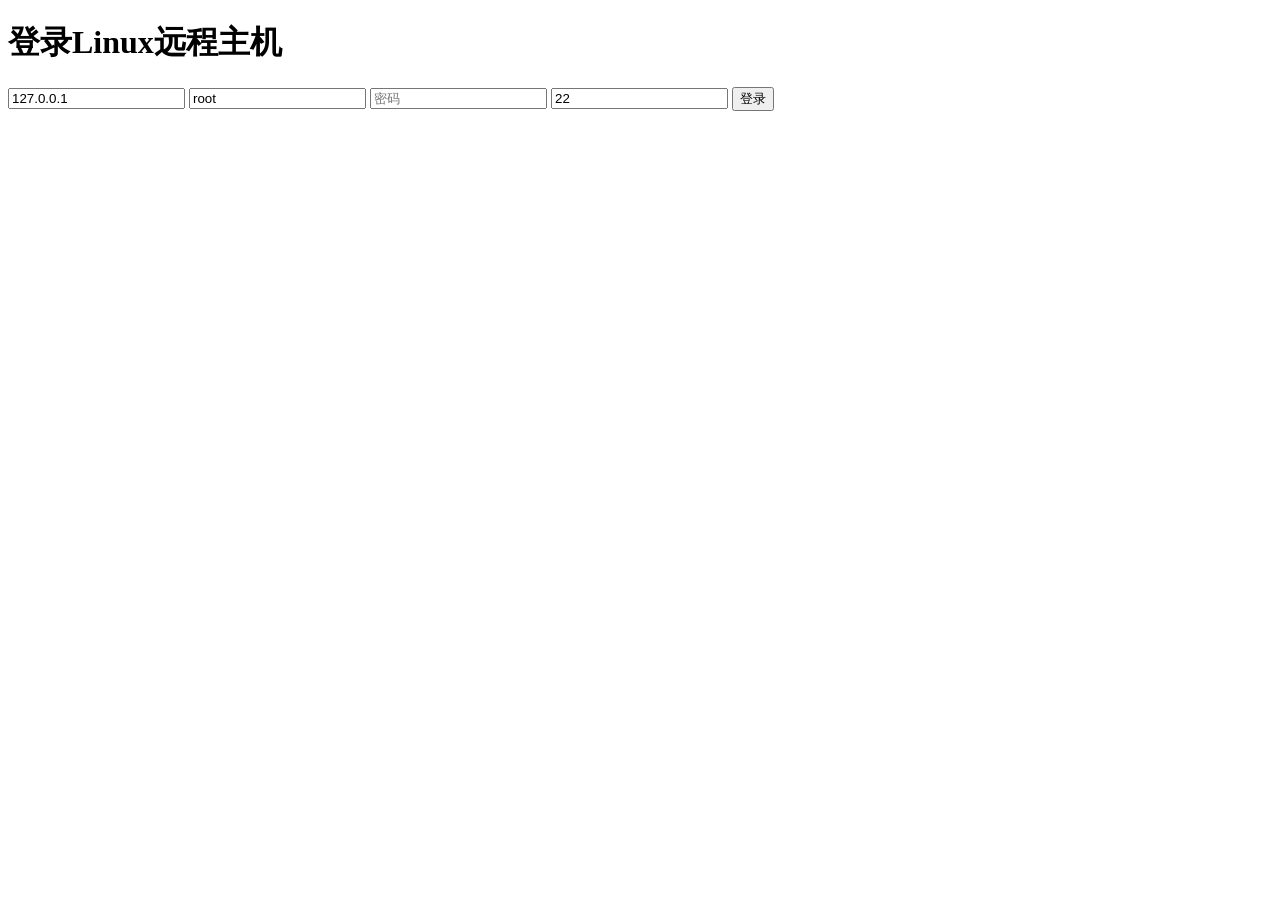
==== src/main/resources/templates/index.html @ 9cca9f20 "Initial commit" ====
<!DOCTYPE html>
<html lang="en" xmlns:th="http://www.thymeleaf.org">
<head>
    <meta charset="UTF-8">
    <meta http-equiv="Content-Type" content="text/html;charset=UTF-8"/>
    <meta name="viewport" content="width=device-width, initial-scale=1.0, maximum-scale=1.0, user-scalable=no">
    <title>web shell 登录Linux远程主机</title>
    <link rel="shortcut icon" th:href="@{/static/img/favicon.ico}"/>
    <link rel="stylesheet" th:href="@{/static/css/xterm.css}"/>
    <link rel="stylesheet" th:href="@{/static/css/webShell.css}"/>
    <script type="text/javascript" th:src="@{/static/js/xterm.js}"></script>
    <script type="text/javascript" th:src="@{/static/js/jquery-3.5.1.min.js}"></script>
    <script type="text/javascript" th:src="@{/static/js/web-socket.js}"></script>
    <script type="text/javascript" th:src="@{/static/js/crypto-js.min.js}"></script>
    <script type="text/javascript" th:src="@{/static/js/web-shell.js}"></script>
</head>
<body>

<div id="login" class="login">
    <h1>登录Linux远程主机</h1>
    <form action="#" onsubmit="login()">
        <input type="text" id="host" required="required" placeholder="主机IP" value="127.0.0.1"/>
        <input type="text" id="username" value="root" required="required" placeholder="用户名"/>
        <input type="password" id="password" required="required" placeholder="密码"/>
        <input type="text" id="port" value="22" required="required" placeholder="端口"/>
        <button class="button" type="submit">登录</button>
    </form>

</div>
<div id="menu" class="menu" style="display: none">
    <label>菜单</label>
    <div onclick="loginSftp()">SFTP</div>
</div>
<div id="terminal" class="indexContainer"></div>
</body>
<script>
    // 解决第一次登录成功也跳转回登录问题
    $(document).ready(function () {
      let url = window.location.href;
      if (!url.endsWith("/?#")) {
        window.location.href = url + "?#";
      }
      let num1 = Math.round(Math.random() * 360);
      let num2 = Math.round(Math.random() * 360);
      $('body').css({background: 'linear-gradient(to left bottom, hsl(' + num1 + ', 100%, 85%) 0%,hsl(' + num2 + ', 100%, 85%) 100%)'})
    })
    // 获取容器宽高/字号大小，定义行数和列数
    let rows = document.querySelector(".indexContainer").offsetHeight / 16 - 5;
    let cols = document.querySelector(".indexContainer").offsetWidth / 9;
    let term = new Terminal({
      rendererType: "canvas", //渲染类型
      pid: 1,
      name: 'terminal',
      rows: parseInt(rows), //行数
      cols: parseInt(cols),
      convertEol: true, //启用时，光标将设置为下一行的开头
      scrollback: 500,//终端中的回滚量
      disableStdin: false, //是否应禁用输入。
      cursorStyle: 'underline', //光标样式
      cursorBlink: true, //光标闪烁
      tabStopWidth: 8, //制表宽度
      screenKeys: true, //Xterm下的快捷键
      theme: {
        foreground: '#58a6ff', //字体,LightGreen,Orange,SlateBlue,Magenta Purple Red Violet White Yellow
        background: '#2B2B2B', //背景色
        // foreground: "#7e9192", //字体
        // background: "#002833", //背景色
        cursor: "Orange", //设置光标
        lineHeight: 16
      }
    });

    term.write('Hello from \x1B[1;3;31mxterm.js\x1B[0m $ ')
    // 换行并输入起始符“$”
    term.prompt = () => {
      term.write("\r\n$ ");
    };

    let client = new WebSocketClient();

    /**
     * 执行连接操作
     * @param {Object} params 连接参数
     * @param {String} divId 显示控件id
     */
    function connect(params, divId) {
      term.open(document.getElementById(divId), true);
      //在页面上显示连接中...
      term.write('\r\nConnecting...');
      //执行连接操作
      client.connect({
        onError: function (error) {
          //连接失败回调
          term.write('Error: ' + error + '\r\n');
        },
        onConnect: function () {
          //连接主机
          client.send(params);
          $("#login").hide();
          $("#menu").show();
        },
        onClose: function () {
          //连接关闭回调
          term.write("\rconnection closed");
          $("#login").show();
        },
        onData: function (data) {
          //收到数据时回调
          term.write(data);
        }
      });
      term.onData(e => {
        //键盘输入时的回调函数
        client.sendClientData(e);
      })
    }

    let params = {
      operate: 'connect',
      host: '',//IP
      port: '22',//端口号
      username: '',//用户名
      password: ''//密码
    }
    // connect(params, 'terminal')

    let loginParams = {};

    function login() {
      let params = {
        operate: 'connect',
        host: $("#host").val(),//IP
        port: $("#port").val(),//端口号
        username: $("#username").val(),//用户名
        password: encrypt($("#password").val())//密码
      }
      loginParams = params;
      // 修改页面标签
      document.title += " " + params.host;
      connect(params, 'terminal')
    }

    // login()
    /** 连接SFTP服务 */
    function loginSftp() {
      loginParams.operate = 'sftp'
      window.open(window.location.href.replace('?#', 'sftp?params=' + encodeURIComponent(JSON.stringify(loginParams))))
    }

    let selection;
    //选中复制
    term.onSelectionChange(function () {
      if (term.hasSelection()) {
        selection = term.getSelection();
      }
    });
    term.attachCustomKeyEventHandler(function (ev) {
      //粘贴 ctrl+v
      if (ev.keyCode === 86 && ev.ctrlKey) {
        client.sendClientData("\x00" + selection);
        selection = "";
      }
    });

    // 内容全屏显示-窗口大小发生改变时
    function resizeScreen(size) {
      console.log("size", size);
      term.scrollToBottom();
      try {
        // fitAddon.fit();
        // 窗口大小改变时触发xterm的resize方法，向后端发送行列数，格式由后端决定
        term.onResize(size => {
          client.send({Op: "resize", Cols: cols, Rows: rows});
        });
      } catch (e) {
        console.log("e", e.message);
      }
    }

    window.addEventListener("resize", resizeScreen);
</script>
</html>
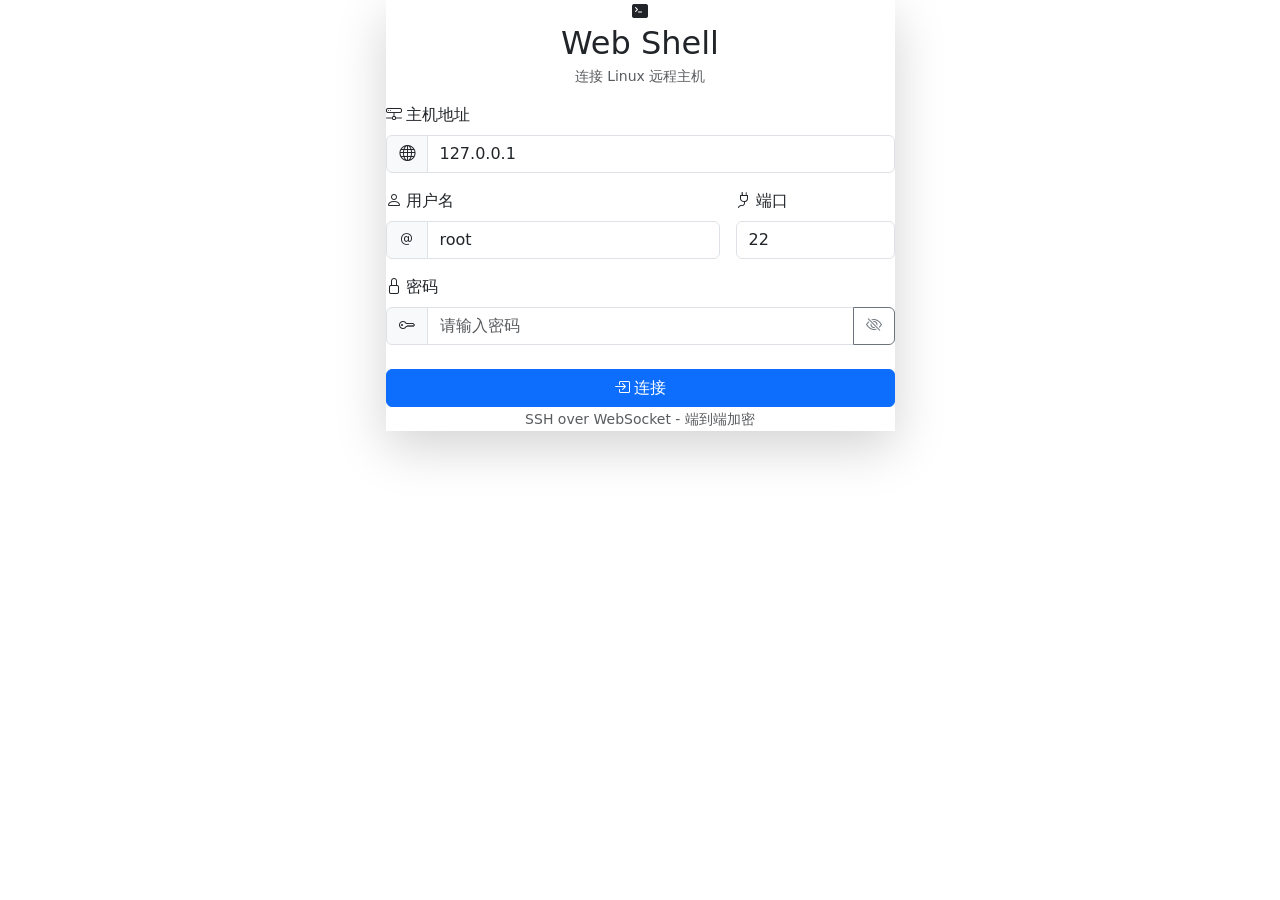
==== commit 2f76c3ce: "第二版样式使用Bootstrap" ====
--- a/src/main/resources/templates/index.html
+++ b/src/main/resources/templates/index.html
@@ -1,11 +1,13 @@
 <!DOCTYPE html>
-<html lang="en" xmlns:th="http://www.thymeleaf.org">
+<html lang="zh-CN" xmlns:th="http://www.thymeleaf.org">
 <head>
     <meta charset="UTF-8">
     <meta http-equiv="Content-Type" content="text/html;charset=UTF-8"/>
     <meta name="viewport" content="width=device-width, initial-scale=1.0, maximum-scale=1.0, user-scalable=no">
-    <title>web shell 登录Linux远程主机</title>
+    <title>Web Shell - Linux 远程终端</title>
     <link rel="shortcut icon" th:href="@{/static/img/favicon.ico}"/>
+    <link rel="stylesheet" href="https://cdn.jsdelivr.net/npm/bootstrap@5.3.3/dist/css/bootstrap.min.css">
+    <link rel="stylesheet" href="https://cdn.jsdelivr.net/npm/bootstrap-icons@1.11.3/font/bootstrap-icons.min.css">
     <link rel="stylesheet" th:href="@{/static/css/xterm.css}"/>
     <link rel="stylesheet" th:href="@{/static/css/webShell.css}"/>
     <script type="text/javascript" th:src="@{/static/js/xterm.js}"></script>
@@ -16,167 +18,229 @@
 </head>
 <body>
 
-<div id="login" class="login">
-    <h1>登录Linux远程主机</h1>
-    <form action="#" onsubmit="login()">
-        <input type="text" id="host" required="required" placeholder="主机IP" value="127.0.0.1"/>
-        <input type="text" id="username" value="root" required="required" placeholder="用户名"/>
-        <input type="password" id="password" required="required" placeholder="密码"/>
-        <input type="text" id="port" value="22" required="required" placeholder="端口"/>
-        <button class="button" type="submit">登录</button>
-    </form>
-
+<div id="login" class="login-overlay d-flex align-items-center justify-content-center">
+    <div class="login-card shadow-lg">
+        <div class="login-header text-center">
+            <div class="logo-icon">
+                <i class="bi bi-terminal-fill"></i>
+            </div>
+            <h2 class="mb-1">Web Shell</h2>
+            <p class="text-muted small">连接 Linux 远程主机</p>
+        </div>
+        <form action="#" class="login-form" onsubmit="login()">
+            <div class="mb-3">
+                <label for="host" class="form-label">
+                    <i class="bi bi-hdd-network me-1"></i>主机地址
+                </label>
+                <div class="input-group">
+                    <span class="input-group-text"><i class="bi bi-globe"></i></span>
+                    <input type="text" class="form-control" id="host" required="required" placeholder="例如: 192.168.1.100" value="127.0.0.1"/>
+                </div>
+            </div>
+            <div class="row g-3 mb-3">
+                <div class="col-8">
+                    <label for="username" class="form-label">
+                        <i class="bi bi-person me-1"></i>用户名
+                    </label>
+                    <div class="input-group">
+                        <span class="input-group-text"><i class="bi bi-at"></i></span>
+                        <input type="text" class="form-control" id="username" value="root" required="required" placeholder="root"/>
+                    </div>
+                </div>
+                <div class="col-4">
+                    <label for="port" class="form-label">
+                        <i class="bi bi-plug me-1"></i>端口
+                    </label>
+                    <input type="number" class="form-control" id="port" value="22" required="required" placeholder="22"/>
+                </div>
+            </div>
+            <div class="mb-4">
+                <label for="password" class="form-label">
+                    <i class="bi bi-lock me-1"></i>密码
+                </label>
+                <div class="input-group">
+                    <span class="input-group-text"><i class="bi bi-key"></i></span>
+                    <input type="password" class="form-control" id="password" required="required" placeholder="请输入密码"/>
+                    <button type="button" class="btn btn-outline-secondary" onclick="togglePassword(this)">
+                        <i class="bi bi-eye-slash"></i>
+                    </button>
+                </div>
+            </div>
+            <button class="btn btn-primary w-100 login-btn" type="submit">
+                <i class="bi bi-box-arrow-in-right me-1"></i>连接
+            </button>
+        </form>
+        <div class="login-footer text-center">
+            <small class="text-muted">SSH over WebSocket - 端到端加密</small>
+        </div>
+    </div>
 </div>
-<div id="menu" class="menu" style="display: none">
-    <label>菜单</label>
-    <div onclick="loginSftp()">SFTP</div>
+
+<div id="menu" class="top-menu-bar d-none">
+    <div class="d-flex align-items-center h-100 px-3 gap-2">
+        <span class="brand-name"><i class="bi bi-terminal me-1"></i>Web Shell</span>
+        <span class="conn-badge ms-2"><i class="bi bi-wifi"></i> <span id="connHost"></span></span>
+        <div class="ms-auto d-flex gap-2">
+            <button class="btn btn-sm btn-outline-light" onclick="loginSftp()">
+                <i class="bi bi-folder2-open me-1"></i>SFTP 文件管理
+            </button>
+            <button class="btn btn-sm btn-outline-danger" onclick="disconnect()">
+                <i class="bi bi-box-arrow-right me-1"></i>断开
+            </button>
+        </div>
+    </div>
 </div>
+
 <div id="terminal" class="indexContainer"></div>
-</body>
+
 <script>
-    // 解决第一次登录成功也跳转回登录问题
-    $(document).ready(function () {
-      let url = window.location.href;
-      if (!url.endsWith("/?#")) {
-        window.location.href = url + "?#";
-      }
-      let num1 = Math.round(Math.random() * 360);
-      let num2 = Math.round(Math.random() * 360);
-      $('body').css({background: 'linear-gradient(to left bottom, hsl(' + num1 + ', 100%, 85%) 0%,hsl(' + num2 + ', 100%, 85%) 100%)'})
-    })
-    // 获取容器宽高/字号大小，定义行数和列数
-    let rows = document.querySelector(".indexContainer").offsetHeight / 16 - 5;
-    let cols = document.querySelector(".indexContainer").offsetWidth / 9;
-    let term = new Terminal({
-      rendererType: "canvas", //渲染类型
-      pid: 1,
-      name: 'terminal',
-      rows: parseInt(rows), //行数
-      cols: parseInt(cols),
-      convertEol: true, //启用时，光标将设置为下一行的开头
-      scrollback: 500,//终端中的回滚量
-      disableStdin: false, //是否应禁用输入。
-      cursorStyle: 'underline', //光标样式
-      cursorBlink: true, //光标闪烁
-      tabStopWidth: 8, //制表宽度
-      screenKeys: true, //Xterm下的快捷键
-      theme: {
-        foreground: '#58a6ff', //字体,LightGreen,Orange,SlateBlue,Magenta Purple Red Violet White Yellow
-        background: '#2B2B2B', //背景色
-        // foreground: "#7e9192", //字体
-        // background: "#002833", //背景色
-        cursor: "Orange", //设置光标
+function togglePassword(btn) {
+    var input = document.getElementById('password');
+    var icon = btn.querySelector('i');
+    if (input.type === 'password') {
+        input.type = 'text';
+        icon.className = 'bi bi-eye';
+    } else {
+        input.type = 'password';
+        icon.className = 'bi bi-eye-slash';
+    }
+}
+
+function disconnect() {
+    if (window.confirm('确定要断开连接吗？')) {
+        if (client && client._connection) {
+            client._connection.close();
+        }
+    }
+}
+
+$(document).ready(function () {
+    var url = window.location.href;
+    if (!url.endsWith('/?#')) {
+        window.location.href = url + '?#';
+    }
+    var num1 = Math.round(Math.random() * 360);
+    var num2 = Math.round(Math.random() * 360);
+    document.documentElement.style.setProperty('--grad-a', 'hsl(' + num1 + ', 70%, 65%)');
+    document.documentElement.style.setProperty('--grad-b', 'hsl(' + num2 + ', 70%, 55%)');
+})
+
+var rows = document.querySelector(".indexContainer").offsetHeight / 16 - 5;
+var cols = document.querySelector(".indexContainer").offsetWidth / 9;
+var term = new Terminal({
+    rendererType: "canvas",
+    pid: 1,
+    name: 'terminal',
+    rows: parseInt(rows),
+    cols: parseInt(cols),
+    convertEol: true,
+    scrollback: 500,
+    disableStdin: false,
+    cursorStyle: 'underline',
+    cursorBlink: true,
+    tabStopWidth: 8,
+    screenKeys: true,
+    theme: {
+        foreground: '#58a6ff',
+        background: '#1e1e2e',
+        cursor: "#f9e2af",
         lineHeight: 16
-      }
-    });
-
-    term.write('Hello from \x1B[1;3;31mxterm.js\x1B[0m $ ')
-    // 换行并输入起始符“$”
-    term.prompt = () => {
-      term.write("\r\n$ ");
-    };
-
-    let client = new WebSocketClient();
-
-    /**
-     * 执行连接操作
-     * @param {Object} params 连接参数
-     * @param {String} divId 显示控件id
-     */
-    function connect(params, divId) {
-      term.open(document.getElementById(divId), true);
-      //在页面上显示连接中...
-      term.write('\r\nConnecting...');
-      //执行连接操作
-      client.connect({
+    }
+});
+
+term.write('Hello from \\x1B[1;3;31mxterm.js\\x1B[0m $ ')
+term.prompt = function () { term.write("\\r\\n$ "); };
+
+var client = new WebSocketClient();
+
+function connect(params, divId) {
+    term.open(document.getElementById(divId), true);
+    term.write('\\r\\nConnecting...');
+    client.connect({
         onError: function (error) {
-          //连接失败回调
-          term.write('Error: ' + error + '\r\n');
+            term.write('Error: ' + error + '\\r\\n');
         },
         onConnect: function () {
-          //连接主机
-          client.send(params);
-          $("#login").hide();
-          $("#menu").show();
+            client.send(params);
+            $("body").addClass("menu-active");
+            $("#login").addClass("d-none").removeClass("d-flex");
+            $("#menu").removeClass("d-none");
+            $("#connHost").text(params.host);
         },
         onClose: function () {
-          //连接关闭回调
-          term.write("\rconnection closed");
-          $("#login").show();
+            term.write("\\r\\nConnection closed\\r\\n");
+            $("#login").removeClass("d-none").addClass("d-flex");
+            $("body").removeClass("menu-active");
+            $("#menu").addClass("d-none");
         },
         onData: function (data) {
-          //收到数据时回调
-          term.write(data);
+            term.write(data);
         }
-      });
-      term.onData(e => {
-        //键盘输入时的回调函数
+    });
+    term.onData(function (e) {
         client.sendClientData(e);
-      })
-    }
-
-    let params = {
-      operate: 'connect',
-      host: '',//IP
-      port: '22',//端口号
-      username: '',//用户名
-      password: ''//密码
-    }
-    // connect(params, 'terminal')
-
-    let loginParams = {};
-
-    function login() {
-      let params = {
+    });
+}
+
+var params = {
+    operate: 'connect',
+    host: '',
+    port: '22',
+    username: '',
+    password: ''
+}
+
+var loginParams = {};
+
+function login() {
+    var params = {
         operate: 'connect',
-        host: $("#host").val(),//IP
-        port: $("#port").val(),//端口号
-        username: $("#username").val(),//用户名
-        password: encrypt($("#password").val())//密码
-      }
-      loginParams = params;
-      // 修改页面标签
-      document.title += " " + params.host;
-      connect(params, 'terminal')
-    }
-
-    // login()
-    /** 连接SFTP服务 */
-    function loginSftp() {
-      loginParams.operate = 'sftp'
-      window.open(window.location.href.replace('?#', 'sftp?params=' + encodeURIComponent(JSON.stringify(loginParams))))
-    }
-
-    let selection;
-    //选中复制
-    term.onSelectionChange(function () {
-      if (term.hasSelection()) {
+        host: $("#host").val(),
+        port: $("#port").val(),
+        username: $("#username").val(),
+        password: encrypt($("#password").val())
+    }
+    loginParams = params;
+    document.title += " " + params.host;
+    connect(params, 'terminal')
+}
+
+function loginSftp() {
+    if (!loginParams || !loginParams.host) {
+        alert('请先登录服务器！');
+        return;
+    }
+    var paramsStr = JSON.stringify(loginParams);
+    var url = window.location.origin + '/sftp?params=' + encodeURIComponent(paramsStr);
+    window.open(url, "_blank");
+}
+
+var selection;
+term.onSelectionChange(function () {
+    if (term.hasSelection()) {
         selection = term.getSelection();
-      }
-    });
-    term.attachCustomKeyEventHandler(function (ev) {
-      //粘贴 ctrl+v
-      if (ev.keyCode === 86 && ev.ctrlKey) {
-        client.sendClientData("\x00" + selection);
+    }
+});
+term.attachCustomKeyEventHandler(function (ev) {
+    if (ev.keyCode === 86 && ev.ctrlKey) {
+        client.sendClientData("\\x00" + selection);
         selection = "";
-      }
-    });
-
-    // 内容全屏显示-窗口大小发生改变时
-    function resizeScreen(size) {
-      console.log("size", size);
-      term.scrollToBottom();
-      try {
-        // fitAddon.fit();
-        // 窗口大小改变时触发xterm的resize方法，向后端发送行列数，格式由后端决定
-        term.onResize(size => {
-          client.send({Op: "resize", Cols: cols, Rows: rows});
+    }
+});
+
+function resizeScreen(size) {
+    console.log("size", size);
+    term.scrollToBottom();
+    try {
+        term.onResize(function (size) {
+            client.send({Op: "resize", Cols: cols, Rows: rows});
         });
-      } catch (e) {
+    } catch (e) {
         console.log("e", e.message);
-      }
-    }
-
-    window.addEventListener("resize", resizeScreen);
+    }
+}
+
+window.addEventListener("resize", resizeScreen);
 </script>
+</body>
 </html>
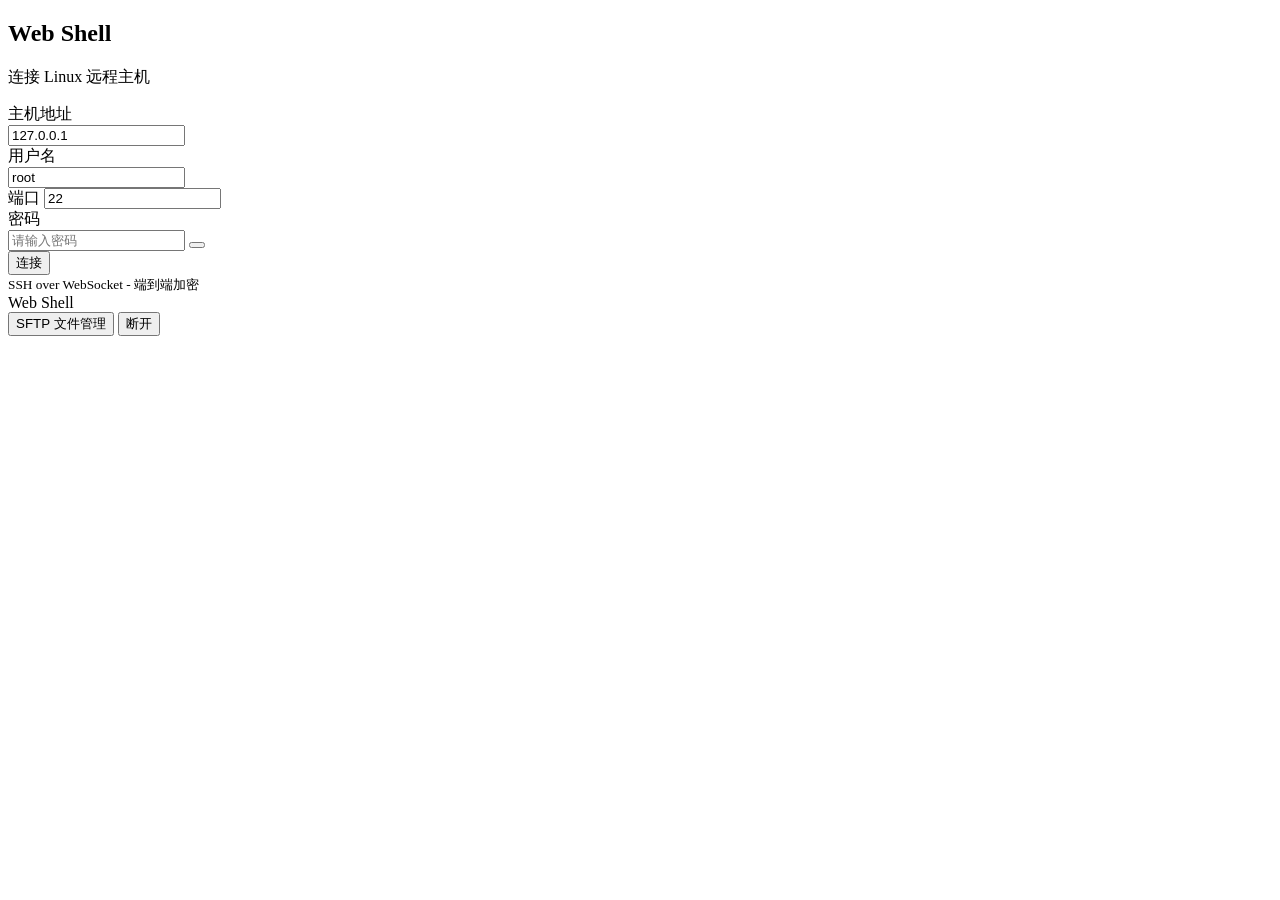
==== commit 56db22ac: "前端Bootstrap样式下载到本地" ====
--- a/src/main/resources/templates/index.html
+++ b/src/main/resources/templates/index.html
@@ -6,8 +6,8 @@
     <meta name="viewport" content="width=device-width, initial-scale=1.0, maximum-scale=1.0, user-scalable=no">
     <title>Web Shell - Linux 远程终端</title>
     <link rel="shortcut icon" th:href="@{/static/img/favicon.ico}"/>
-    <link rel="stylesheet" href="https://cdn.jsdelivr.net/npm/bootstrap@5.3.3/dist/css/bootstrap.min.css">
-    <link rel="stylesheet" href="https://cdn.jsdelivr.net/npm/bootstrap-icons@1.11.3/font/bootstrap-icons.min.css">
+    <link rel="stylesheet" href="/static/css/bootstrap/bootstrap.min.css">
+    <link rel="stylesheet" href="/static/css/bootstrap-icons/bootstrap-icons.min.css">
     <link rel="stylesheet" th:href="@{/static/css/xterm.css}"/>
     <link rel="stylesheet" th:href="@{/static/css/webShell.css}"/>
     <script type="text/javascript" th:src="@{/static/js/xterm.js}"></script>
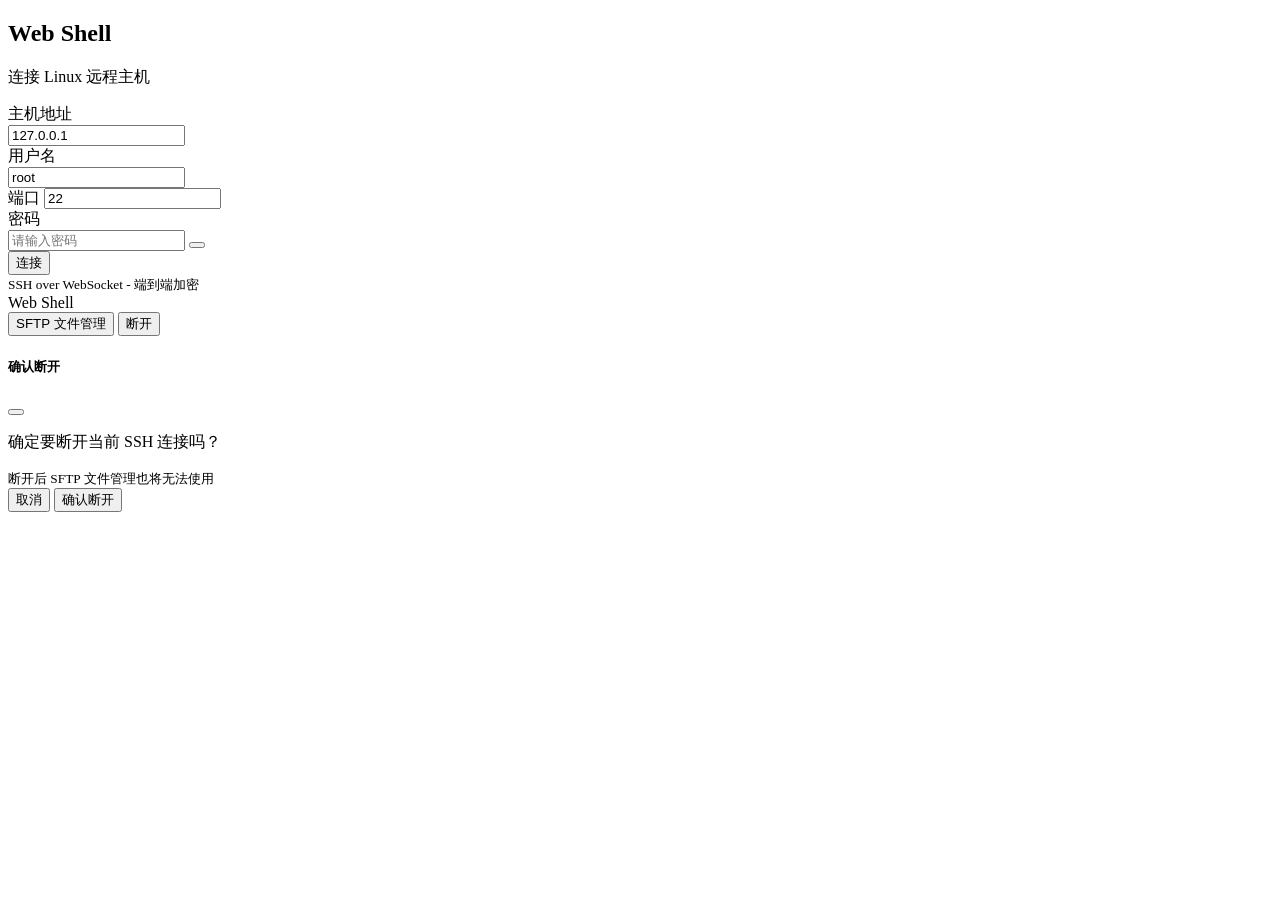
==== commit 4fff8568: "重新登录后连接问题 断开连接后重新到登录页" ====
--- a/src/main/resources/templates/index.html
+++ b/src/main/resources/templates/index.html
@@ -12,6 +12,7 @@
     <link rel="stylesheet" th:href="@{/static/css/webShell.css}"/>
     <script type="text/javascript" th:src="@{/static/js/xterm.js}"></script>
     <script type="text/javascript" th:src="@{/static/js/jquery-3.5.1.min.js}"></script>
+    <script type="text/javascript" th:src="@{/static/js/bootstrap/bootstrap.bundle.min.js}"></script>
     <script type="text/javascript" th:src="@{/static/js/web-socket.js}"></script>
     <script type="text/javascript" th:src="@{/static/js/crypto-js.min.js}"></script>
     <script type="text/javascript" th:src="@{/static/js/web-shell.js}"></script>
@@ -34,7 +35,8 @@
                 </label>
                 <div class="input-group">
                     <span class="input-group-text"><i class="bi bi-globe"></i></span>
-                    <input type="text" class="form-control" id="host" required="required" placeholder="例如: 192.168.1.100" value="127.0.0.1"/>
+                    <input type="text" class="form-control" id="host" required="required"
+                           placeholder="例如: 192.168.1.10" value="127.0.0.1"/>
                 </div>
             </div>
             <div class="row g-3 mb-3">
@@ -44,14 +46,16 @@
                     </label>
                     <div class="input-group">
                         <span class="input-group-text"><i class="bi bi-at"></i></span>
-                        <input type="text" class="form-control" id="username" value="root" required="required" placeholder="root"/>
+                        <input type="text" class="form-control" id="username" value="root" required="required"
+                               placeholder="root"/>
                     </div>
                 </div>
                 <div class="col-4">
                     <label for="port" class="form-label">
                         <i class="bi bi-plug me-1"></i>端口
                     </label>
-                    <input type="number" class="form-control" id="port" value="22" required="required" placeholder="22"/>
+                    <input type="number" class="form-control" id="port" value="22" required="required"
+                           placeholder="22"/>
                 </div>
             </div>
             <div class="mb-4">
@@ -60,7 +64,8 @@
                 </label>
                 <div class="input-group">
                     <span class="input-group-text"><i class="bi bi-key"></i></span>
-                    <input type="password" class="form-control" id="password" required="required" placeholder="请输入密码"/>
+                    <input type="password" class="form-control" id="password" required="required"
+                           placeholder="请输入密码"/>
                     <button type="button" class="btn btn-outline-secondary" onclick="togglePassword(this)">
                         <i class="bi bi-eye-slash"></i>
                     </button>
@@ -93,154 +98,178 @@
 
 <div id="terminal" class="indexContainer"></div>
 
+<div class="modal fade" id="disconnectModal" tabindex="-1" aria-hidden="true">
+    <div class="modal-dialog modal-dialog-centered">
+        <div class="modal-content border-0 shadow-lg">
+            <div class="modal-header border-0 pb-0">
+                <h5 class="modal-title"><i class="bi bi-box-arrow-right me-2 text-danger"></i>确认断开</h5>
+                <button type="button" class="btn-close" data-bs-dismiss="modal" aria-label="关闭"></button>
+            </div>
+            <div class="modal-body pt-4 pb-2 text-center">
+                <i class="bi bi-exclamation-triangle-fill text-warning" style="font-size:2.5rem;"></i>
+                <p class="mt-3 mb-0">确定要断开当前 SSH 连接吗？</p>
+                <small class="text-muted">断开后 SFTP 文件管理也将无法使用</small>
+            </div>
+            <div class="modal-footer border-0 pt-2 justify-content-center">
+                <button type="button" class="btn btn-secondary" data-bs-dismiss="modal">取消</button>
+                <button type="button" class="btn btn-danger" id="confirmDisconnectBtn">
+                    <i class="bi bi-box-arrow-right me-1"></i>确认断开
+                </button>
+            </div>
+        </div>
+    </div>
+</div>
+
 <script>
-function togglePassword(btn) {
-    var input = document.getElementById('password');
-    var icon = btn.querySelector('i');
-    if (input.type === 'password') {
-        input.type = 'text';
-        icon.className = 'bi bi-eye';
-    } else {
-        input.type = 'password';
-        icon.className = 'bi bi-eye-slash';
-    }
-}
-
-function disconnect() {
-    if (window.confirm('确定要断开连接吗？')) {
-        if (client && client._connection) {
-            client._connection.close();
-        }
-    }
-}
-
-$(document).ready(function () {
-    var url = window.location.href;
-    if (!url.endsWith('/?#')) {
-        window.location.href = url + '?#';
-    }
-    var num1 = Math.round(Math.random() * 360);
-    var num2 = Math.round(Math.random() * 360);
-    document.documentElement.style.setProperty('--grad-a', 'hsl(' + num1 + ', 70%, 65%)');
-    document.documentElement.style.setProperty('--grad-b', 'hsl(' + num2 + ', 70%, 55%)');
-})
-
-var rows = document.querySelector(".indexContainer").offsetHeight / 16 - 5;
-var cols = document.querySelector(".indexContainer").offsetWidth / 9;
-var term = new Terminal({
-    rendererType: "canvas",
-    pid: 1,
-    name: 'terminal',
-    rows: parseInt(rows),
-    cols: parseInt(cols),
-    convertEol: true,
-    scrollback: 500,
-    disableStdin: false,
-    cursorStyle: 'underline',
-    cursorBlink: true,
-    tabStopWidth: 8,
-    screenKeys: true,
-    theme: {
-        foreground: '#58a6ff',
-        background: '#1e1e2e',
-        cursor: "#f9e2af",
-        lineHeight: 16
-    }
-});
-
-term.write('Hello from \\x1B[1;3;31mxterm.js\\x1B[0m $ ')
-term.prompt = function () { term.write("\\r\\n$ "); };
-
-var client = new WebSocketClient();
-
-function connect(params, divId) {
-    term.open(document.getElementById(divId), true);
-    term.write('\\r\\nConnecting...');
-    client.connect({
-        onError: function (error) {
-            term.write('Error: ' + error + '\\r\\n');
-        },
-        onConnect: function () {
-            client.send(params);
-            $("body").addClass("menu-active");
-            $("#login").addClass("d-none").removeClass("d-flex");
-            $("#menu").removeClass("d-none");
-            $("#connHost").text(params.host);
-        },
-        onClose: function () {
-            term.write("\\r\\nConnection closed\\r\\n");
-            $("#login").removeClass("d-none").addClass("d-flex");
-            $("body").removeClass("menu-active");
-            $("#menu").addClass("d-none");
-        },
-        onData: function (data) {
-            term.write(data);
-        }
-    });
+    function togglePassword(btn) {
+        var input = document.getElementById('password');
+        var icon = btn.querySelector('i');
+        if (input.type === 'password') {
+            input.type = 'text';
+            icon.className = 'bi bi-eye';
+        } else {
+            input.type = 'password';
+            icon.className = 'bi bi-eye-slash';
+        }
+    }
+
+    var bc = new BroadcastChannel('web-shell-session');
+
+    var disconnectModal = new bootstrap.Modal(document.getElementById('disconnectModal'));
+
+    function disconnect() {
+        disconnectModal.show();
+    }
+
+    document.getElementById('confirmDisconnectBtn').addEventListener('click', function () {
+        disconnectModal.hide();
+        client.disconnect();
+        bc.postMessage({ type: 'session-closed' });
+        $("#login").removeClass("d-none").addClass("d-flex");
+        $("body").removeClass("menu-active");
+        $("#menu").addClass("d-none");
+    });
+
+    $(document).ready(function () {
+        var url = window.location.href;
+        if (!url.endsWith('/?#')) {
+            window.location.href = url + '?#';
+        }
+        var num1 = Math.round(Math.random() * 360);
+        var num2 = Math.round(Math.random() * 360);
+        document.documentElement.style.setProperty('--grad-a', 'hsl(' + num1 + ', 70%, 65%)');
+        document.documentElement.style.setProperty('--grad-b', 'hsl(' + num2 + ', 70%, 55%)');
+    })
+
+    var rows = document.querySelector(".indexContainer").offsetHeight / 16 - 5;
+    var cols = document.querySelector(".indexContainer").offsetWidth / 9;
+    var term = new Terminal({
+        rendererType: "canvas",
+        pid: 1,
+        name: 'terminal',
+        rows: parseInt(rows),
+        cols: parseInt(cols),
+        convertEol: true,
+        scrollback: 500,
+        disableStdin: false,
+        cursorStyle: 'underline',
+        cursorBlink: true,
+        tabStopWidth: 8,
+        screenKeys: true,
+        theme: {
+            foreground: '#58a6ff',
+            background: '#1e1e2e',
+            cursor: "#f9e2af",
+            lineHeight: 16
+        }
+    });
+
+    term.write('Hello from \x1B[1;3;31mxterm.js\x1B[0m $ ')
+    term.prompt = function () { term.write("\r\n$ "); };
+
+    var client = new WebSocketClient();
+
+    function connect(params, divId) {
+        term.open(document.getElementById(divId), true);
+        term.clear();
+        term.write('\r\nConnecting...');
+        client.connect({
+            onError: function (error) {
+                term.write('Error: ' + error + '\r\n');
+            },
+            onConnect: function () {
+                client.send(params);
+                $("body").addClass("menu-active");
+                $("#login").addClass("d-none").removeClass("d-flex");
+                $("#menu").removeClass("d-none");
+                $("#connHost").text(params.host);
+            },
+            onClose: function () {
+                term.write("\r\nConnection closed\r\n");
+                $("#login").removeClass("d-none").addClass("d-flex");
+                $("body").removeClass("menu-active");
+                $("#menu").addClass("d-none");
+            },
+            onData: function (data) {
+                term.write(data);
+            }
+        });
+    }
+
+    var params = {
+        operate: 'connect',
+        host: '',
+        port: '22',
+        username: '',
+        password: ''
+    }
+
+    var loginParams = {};
+
+    function login() {
+        var params = {
+            operate: 'connect',
+            host: $("#host").val(),
+            port: $("#port").val(),
+            username: $("#username").val(),
+            password: encrypt($("#password").val())
+        }
+        loginParams = params;
+        document.title += " " + params.host;
+        connect(params, 'terminal')
+    }
+
+    function loginSftp() {
+        if (!loginParams || !loginParams.host) {
+            alert('请先登录服务器！');
+            return;
+        }
+        var paramsStr = JSON.stringify(loginParams);
+        var url = window.location.origin + '/sftp?params=' + encodeURIComponent(paramsStr);
+        window.open(url, "_blank");
+    }
+
+    var selection;
     term.onData(function (e) {
         client.sendClientData(e);
     });
-}
-
-var params = {
-    operate: 'connect',
-    host: '',
-    port: '22',
-    username: '',
-    password: ''
-}
-
-var loginParams = {};
-
-function login() {
-    var params = {
-        operate: 'connect',
-        host: $("#host").val(),
-        port: $("#port").val(),
-        username: $("#username").val(),
-        password: encrypt($("#password").val())
-    }
-    loginParams = params;
-    document.title += " " + params.host;
-    connect(params, 'terminal')
-}
-
-function loginSftp() {
-    if (!loginParams || !loginParams.host) {
-        alert('请先登录服务器！');
-        return;
-    }
-    var paramsStr = JSON.stringify(loginParams);
-    var url = window.location.origin + '/sftp?params=' + encodeURIComponent(paramsStr);
-    window.open(url, "_blank");
-}
-
-var selection;
-term.onSelectionChange(function () {
-    if (term.hasSelection()) {
-        selection = term.getSelection();
-    }
-});
-term.attachCustomKeyEventHandler(function (ev) {
-    if (ev.keyCode === 86 && ev.ctrlKey) {
-        client.sendClientData("\\x00" + selection);
-        selection = "";
-    }
-});
-
-function resizeScreen(size) {
-    console.log("size", size);
-    term.scrollToBottom();
-    try {
-        term.onResize(function (size) {
-            client.send({Op: "resize", Cols: cols, Rows: rows});
-        });
-    } catch (e) {
-        console.log("e", e.message);
-    }
-}
-
-window.addEventListener("resize", resizeScreen);
+    term.onResize(function (size) {
+        cols = size.cols;
+        rows = size.rows;
+        term.scrollToBottom();
+        client.send({operate: "resize", cols: cols, rows: rows});
+    });
+    term.onSelectionChange(function () {
+        if (term.hasSelection()) {
+            selection = term.getSelection();
+        }
+    });
+    term.attachCustomKeyEventHandler(function (ev) {
+        if (ev.keyCode === 86 && ev.ctrlKey) {
+            client.sendClientData("\x00" + selection);
+            selection = "";
+        }
+    });
 </script>
 </body>
-</html>
+</html>
